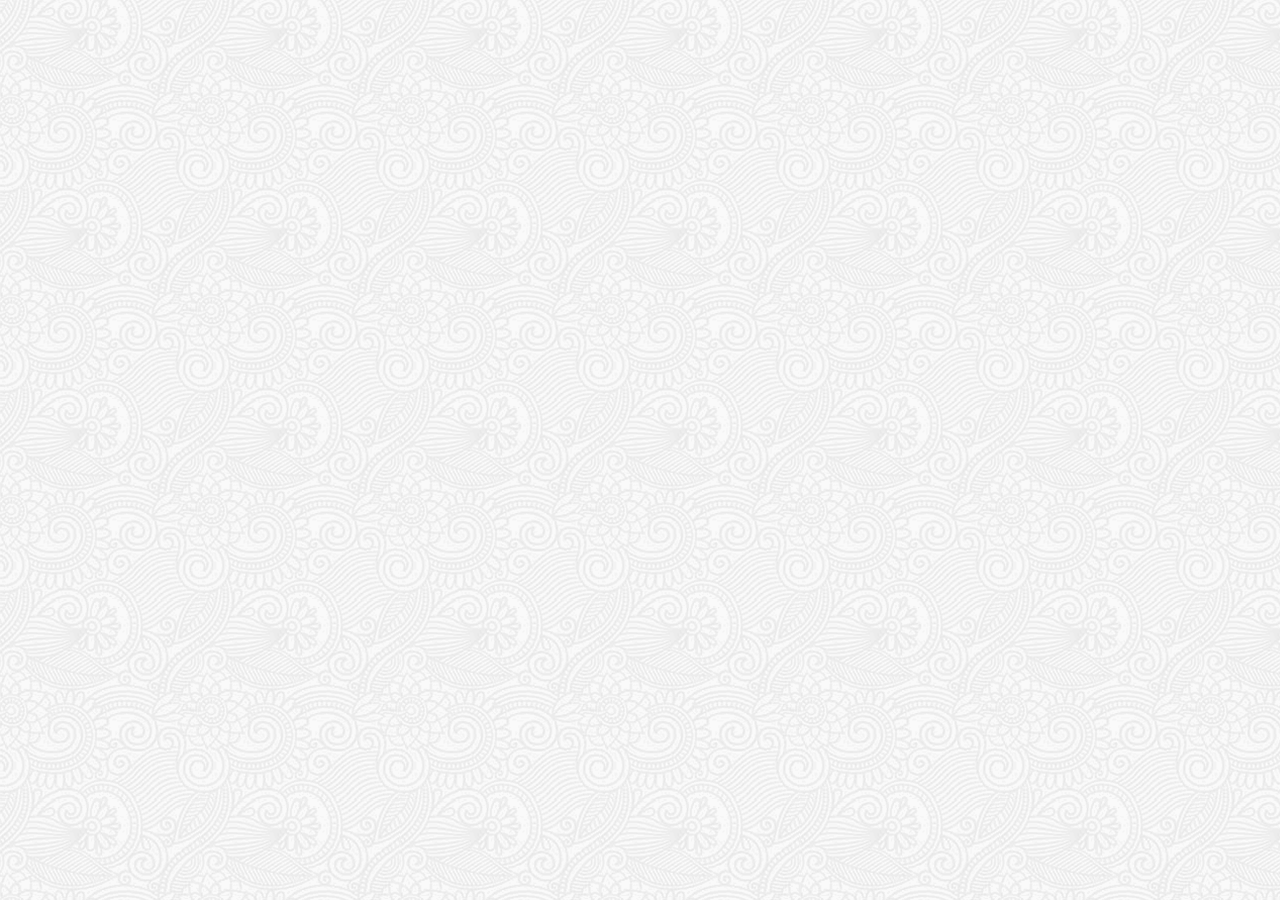
==== contact.html @ cf8e2403 "biography page first edit" ====
<html lang="en">
<head>
    <meta charset="UTF-8">
    <meta name="viewport" content="width=device-width, initial-scale=1.0">
    <meta http-equiv="X-UA-Compatible" content="ie=edge">
    <title>Contact</title>
    <link rel="stylesheet" type="text/css" href="assets/css/style.css">
</head>
<body>
    
</body>
</html>
---- assets/css/style.css ----
body {
    margin: 0;
    padding: 0;
    color: darkgray;
    font-family: 'Arial', 'Helvetica Neue', Helvetica, sans-serif;
    background-image: url("../images/full-bloom.png");
}

.logo {
    background-color: #4aaaa5;
    width: 300px;
    height: 90px;
    color: white;
    text-align: center;
    line-height: 45px;
    margin-left: 50px;
    position: absolute;
    top: 10px;
    font-family: 'Georgia', Times, Times New Roman, serif;

}

header {
    width: 100%;
    height: 100px;
    background-color: white;
    border-bottom: 2px solid grey;
}

.container {
    width: 960px;
    background-color: #fff;
    height: 100px;
    margin: 0 auto;
}

nav {
    float: right;
    margin: 10px 50px 0px 0px;
    list-style-type: none;
    overflow: hidden;
    right: 20px;
}

li {
    display: inline;
    border-right: 1px solid grey;
}

li a {
    display: inline-block;
    color: grey;
    text-align: center;
    padding: 14px 16px;
    text-decoration: none;
}

.clearfix::after {
    content: "";
    clear: both;
    display: table;
}

#bio-photo {
    float: left;
    margin: 20px;
}

.about-me {
    position: relative;
    top: 10px; 
    width: 775px;
    margin: 0 auto;
    line-height: 30px;
    background-color: #ffffff;
    border: 1px solid grey;
    padding: 5px 40px 5px 40px;
}

.footer {
    position: relative;
    left: 0;
    bottom: 0;
    width: 100%;
    background-color: #777777;
    color: white;
    text-align: center;
    height: 50px;
    border-top: 3px solid #4aaaa5;
    margin-top: 20px;
}

h2 {
    color: #4aaaa5;
    font-family: Georgia, 'Times New Roman', Times, serif;
    padding-left: 20px;
}
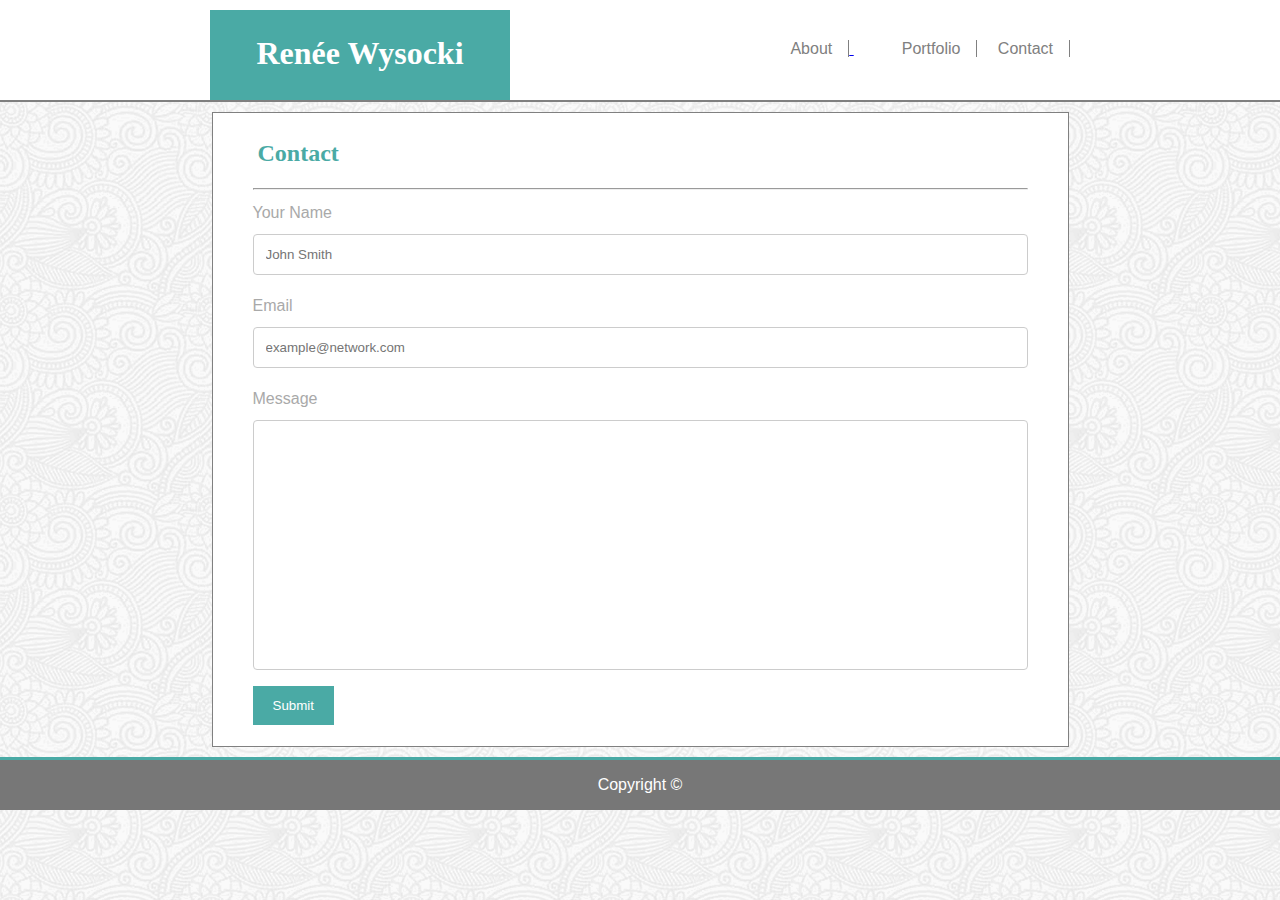
==== commit 449bd1d7: "contact page" ====
--- a/contact.html
+++ b/contact.html
@@ -7,6 +7,41 @@
     <link rel="stylesheet" type="text/css" href="assets/css/style.css">
 </head>
 <body>
-    
+        <header class="clearfix">
+                <div class="container">
+                            <div class="logo">
+                                <h1>Renée Wysocki</h1>
+                            </div>
+                        <nav>
+                            <ul>
+                                <li> <a href="index.html">About</li>
+                                <li><a href="portfolio.html">Portfolio</a></li>
+                                <li><a class="active" href="contact.html">Contact</a></li>
+                            </ul>
+                        </nav>
+                </div>
+        </header>
+        
+        <div class="about-me">
+                <h2>Contact</h2>
+                <hr>
+                <form action="action_page.php">
+
+                        <label for="name">Your Name</label>
+                        <input type="text" id="name" name="name" placeholder="John Smith">
+                    
+                        <label for="email">Email</label>
+                        <input type="text" id="email" name="email" placeholder="example@network.com">
+
+                        <label for="email">Message</label>
+                        <input type="text" id="message" name="message">
+                        
+                        <input type="submit" value="Submit">
+                </form>
+        </div>
+
+        <footer class="footer">
+            <p>Copyright ©</p>
+        </footer>
 </body>
 </html>--- a/assets/css/style.css
+++ b/assets/css/style.css
@@ -63,7 +63,7 @@
 
 #bio-photo {
     float: left;
-    margin: 20px;
+    margin: 10px 25px 5px 5px;
 }
 
 .about-me {
@@ -93,5 +93,30 @@
 h2 {
     color: #4aaaa5;
     font-family: Georgia, 'Times New Roman', Times, serif;
-    padding-left: 20px;
+    padding-left: 5px;
+    position: relative;
+    bottom: 0px;
+}
+
+input[type=submit] {
+    background-color: #4aaaa5;
+    color: white;
+    padding: 12px 20px;
+    border: none;
+    cursor: pointer;
+}
+
+input[type=text], select, textarea {
+    width: 100%; /* Full width */
+    padding: 12px; /* Some padding */  
+    border: 1px solid #ccc; /* Gray border */
+    border-radius: 4px; /* Rounded borders */
+    box-sizing: border-box; /* Make sure that padding and width stays in place */
+    margin-top: 6px; /* Add a top margin */
+    margin-bottom: 16px; /* Bottom margin */
+    resize: vertical /* Allow the user to vertically resize the textarea (not horizontally) */
+}
+
+#message {
+    height: 250px;
 }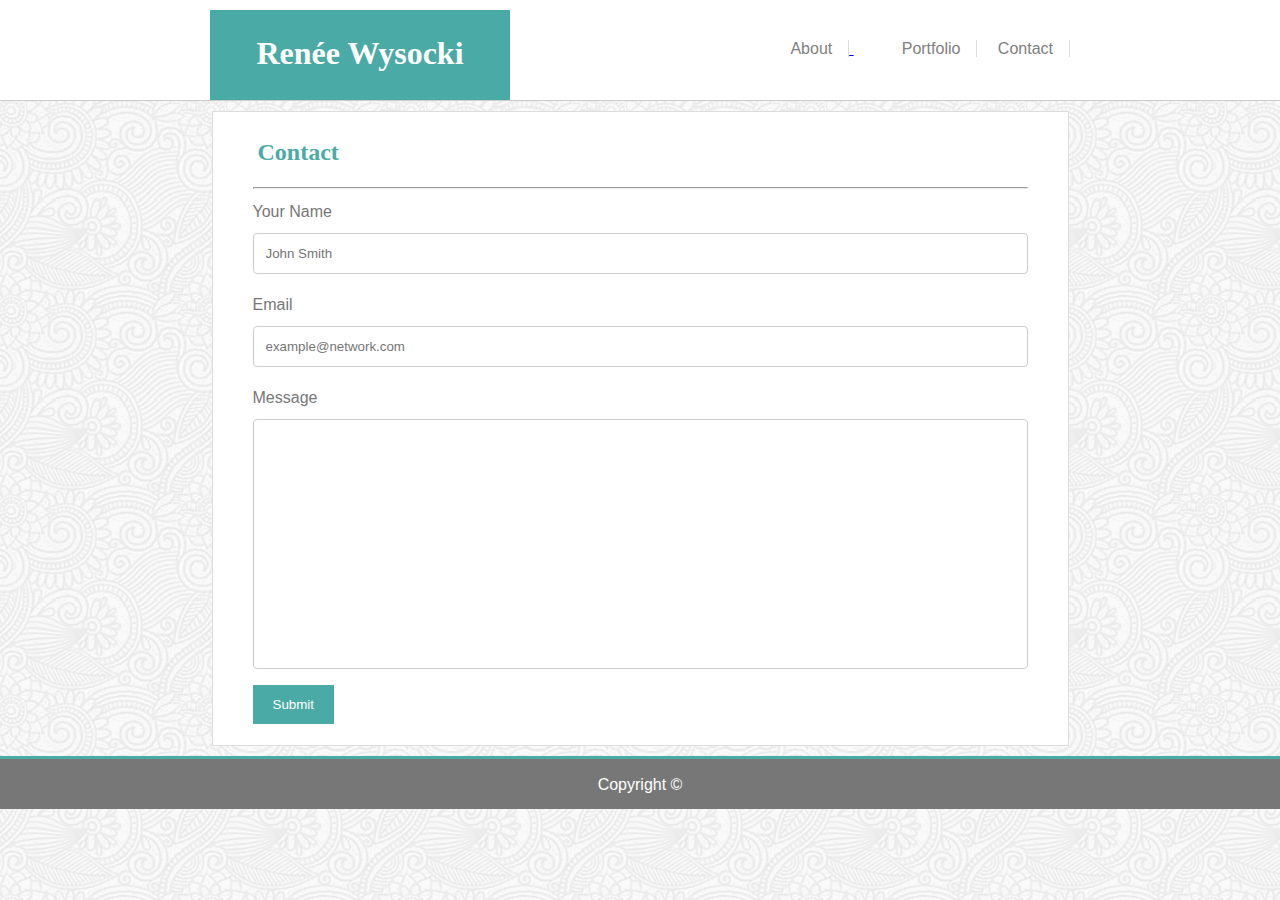
==== commit 488edf5e: "portfolio page" ====
--- a/contact.html
+++ b/contact.html
@@ -22,7 +22,7 @@
                 </div>
         </header>
         
-        <div class="about-me">
+        <div class="main-content">
                 <h2>Contact</h2>
                 <hr>
                 <form action="action_page.php">
--- a/assets/css/style.css
+++ b/assets/css/style.css
@@ -1,7 +1,7 @@
 body {
     margin: 0;
     padding: 0;
-    color: darkgray;
+    color: #777777;
     font-family: 'Arial', 'Helvetica Neue', Helvetica, sans-serif;
     background-image: url("../images/full-bloom.png");
 }
@@ -24,7 +24,7 @@
     width: 100%;
     height: 100px;
     background-color: white;
-    border-bottom: 2px solid grey;
+    border-bottom: 1px solid #cccccc;
 }
 
 .container {
@@ -44,7 +44,7 @@
 
 li {
     display: inline;
-    border-right: 1px solid grey;
+    border-right: 1px solid #dddddd;
 }
 
 li a {
@@ -66,14 +66,14 @@
     margin: 10px 25px 5px 5px;
 }
 
-.about-me {
+.main-content {
     position: relative;
     top: 10px; 
     width: 775px;
     margin: 0 auto;
     line-height: 30px;
     background-color: #ffffff;
-    border: 1px solid grey;
+    border: 1px solid #dddddd;
     padding: 5px 40px 5px 40px;
 }
 
@@ -88,6 +88,7 @@
     height: 50px;
     border-top: 3px solid #4aaaa5;
     margin-top: 20px;
+    line-height: 20px;
 }
 
 h2 {
@@ -107,16 +108,40 @@
 }
 
 input[type=text], select, textarea {
-    width: 100%; /* Full width */
-    padding: 12px; /* Some padding */  
-    border: 1px solid #ccc; /* Gray border */
-    border-radius: 4px; /* Rounded borders */
-    box-sizing: border-box; /* Make sure that padding and width stays in place */
-    margin-top: 6px; /* Add a top margin */
-    margin-bottom: 16px; /* Bottom margin */
-    resize: vertical /* Allow the user to vertically resize the textarea (not horizontally) */
+    width: 100%; 
+    padding: 12px; 
+    border: 1px solid #ccc; 
+    border-radius: 4px; 
+    box-sizing: border-box; 
+    margin-top: 6px; 
+    margin-bottom: 16px; 
+    resize: vertical;
 }
 
 #message {
     height: 250px;
+}
+
+.folio-img {
+    position: relative;
+    width: 350px;
+    padding: 10px;
+    float: left;
+}
+
+
+.folio-label {
+    background-color: #4aaaa5;
+    width: 250px;
+    height: 40px;
+    text-align: center;
+    color: white;
+    font-family: Georgia, 'Times New Roman', Times, serif;
+    position: absolute;
+    top: 150px;
+    line-height: 40px;
+}
+
+.folio-body {
+    height: 675px;
 }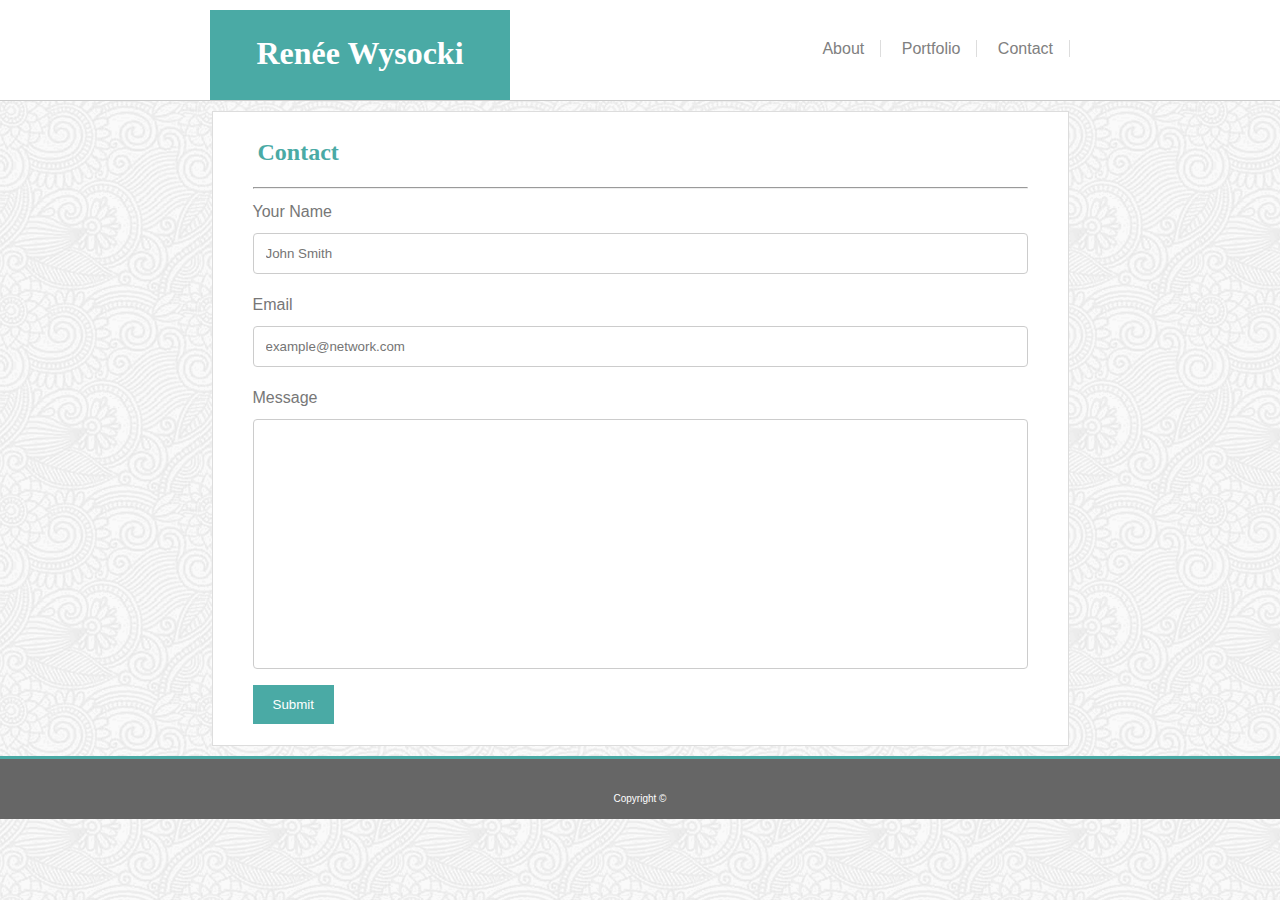
==== commit 90d96112: "menu styling correction" ====
--- a/contact.html
+++ b/contact.html
@@ -14,7 +14,7 @@
                             </div>
                         <nav>
                             <ul>
-                                <li> <a href="index.html">About</li>
+                                <li> <a href="index.html">About</a></li>
                                 <li><a href="portfolio.html">Portfolio</a></li>
                                 <li><a class="active" href="contact.html">Contact</a></li>
                             </ul>
@@ -41,7 +41,7 @@
         </div>
 
         <footer class="footer">
-            <p>Copyright ©</p>
+            Copyright ©
         </footer>
 </body>
 </html>--- a/assets/css/style.css
+++ b/assets/css/style.css
@@ -55,6 +55,11 @@
     text-decoration: none;
 }
 
+li a:hover {
+    background-color: #4aaaa5;
+    color: white;
+}
+
 .clearfix::after {
     content: "";
     clear: both;
@@ -82,13 +87,15 @@
     left: 0;
     bottom: 0;
     width: 100%;
-    background-color: #777777;
+    background-color: #666666;
     color: white;
     text-align: center;
-    height: 50px;
+    height: 40px;
     border-top: 3px solid #4aaaa5;
     margin-top: 20px;
-    line-height: 20px;
+    font-size: 10px;
+    padding-top: 20px;
+    line-height: 40px;
 }
 
 h2 {
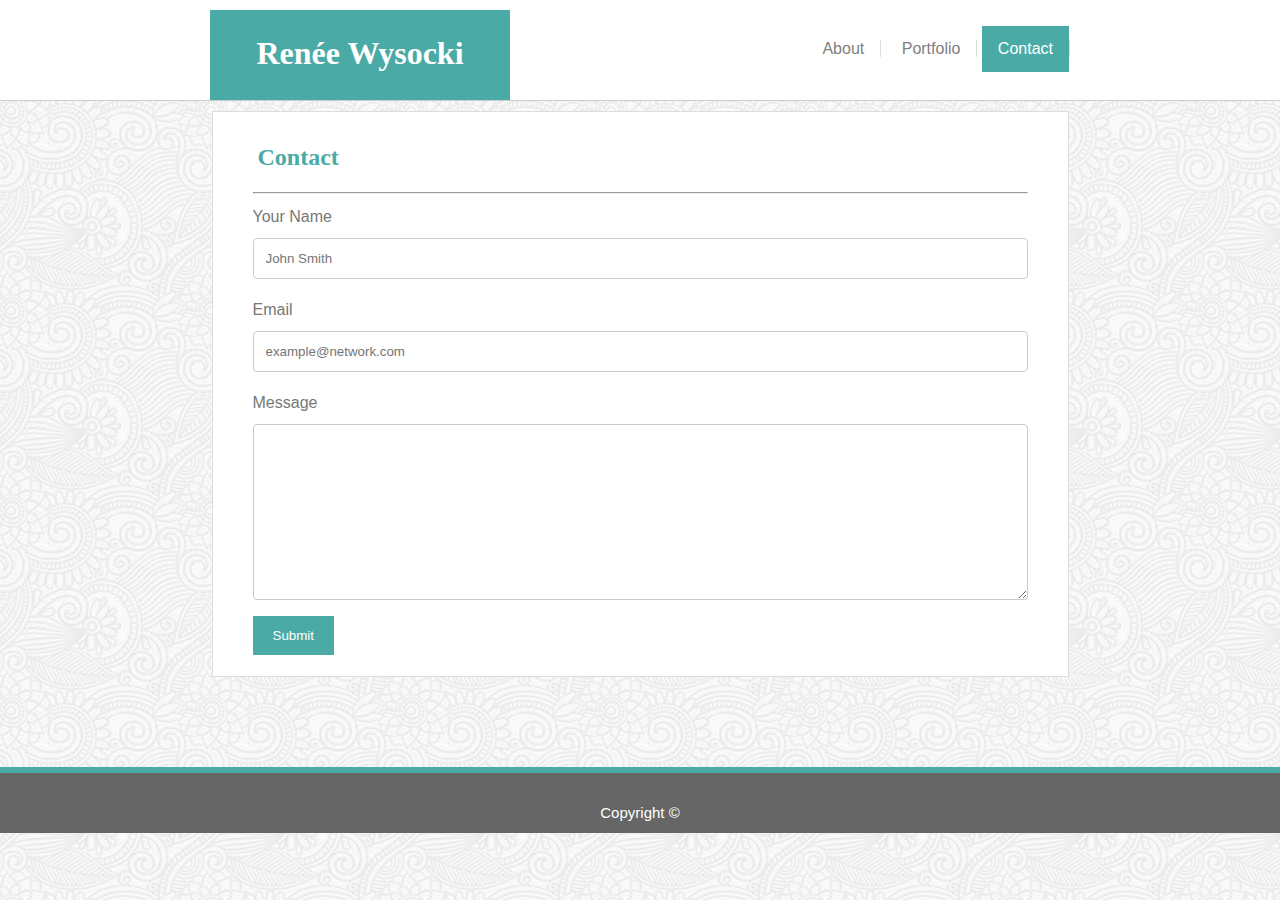
==== commit 8792f183: "updated colors" ====
--- a/contact.html
+++ b/contact.html
@@ -34,9 +34,9 @@
                         <input type="text" id="email" name="email" placeholder="example@network.com">
 
                         <label for="email">Message</label>
-                        <input type="text" id="message" name="message">
-                        
-                        <input type="submit" value="Submit">
+                        <textarea name="message" rows="10" cols="30"></textarea>
+
+                        <input type="submit" value="Submit" id="submit">
                 </form>
         </div>
 
--- a/assets/css/style.css
+++ b/assets/css/style.css
@@ -56,19 +56,20 @@
 }
 
 li a:hover {
-    background-color: #4aaaa5;
+    background-color: #EE7674;
     color: white;
 }
 
-.clearfix::after {
-    content: "";
-    clear: both;
-    display: table;
+.active {
+    background-color: #4aaaa5;
+    color: white;
 }
 
 #bio-photo {
     float: left;
     margin: 10px 25px 5px 5px;
+    height: 300px;
+    width: 300px;
 }
 
 .main-content {
@@ -79,7 +80,7 @@
     line-height: 30px;
     background-color: #ffffff;
     border: 1px solid #dddddd;
-    padding: 5px 40px 5px 40px;
+    padding: 10px 40px 5px 40px;
 }
 
 .footer {
@@ -91,9 +92,9 @@
     color: white;
     text-align: center;
     height: 40px;
-    border-top: 3px solid #4aaaa5;
-    margin-top: 20px;
-    font-size: 10px;
+    border-top: 6px solid #4aaaa5;
+    margin-top: 100px;
+    font-size: 15px;
     padding-top: 20px;
     line-height: 40px;
 }
@@ -112,6 +113,16 @@
     padding: 12px 20px;
     border: none;
     cursor: pointer;
+}
+
+#submit:hover
+{
+  background-color: #EE7674;
+}
+
+textarea {
+    font-family: Arial, Helvetica, sans-serif;
+    color:  #777777;
 }
 
 input[type=text], select, textarea {
@@ -147,8 +158,24 @@
     position: absolute;
     top: 150px;
     line-height: 40px;
+    font-weight: bold;
 }
 
 .folio-body {
     height: 675px;
+}
+
+.folio-label a {
+    color: white;
+    text-decoration: none;
+}
+
+.folio-label:hover {
+    background-color: #EE7674;
+}
+
+.clearfix::after {
+    content: "";
+    clear: both;
+    display: table;
 }